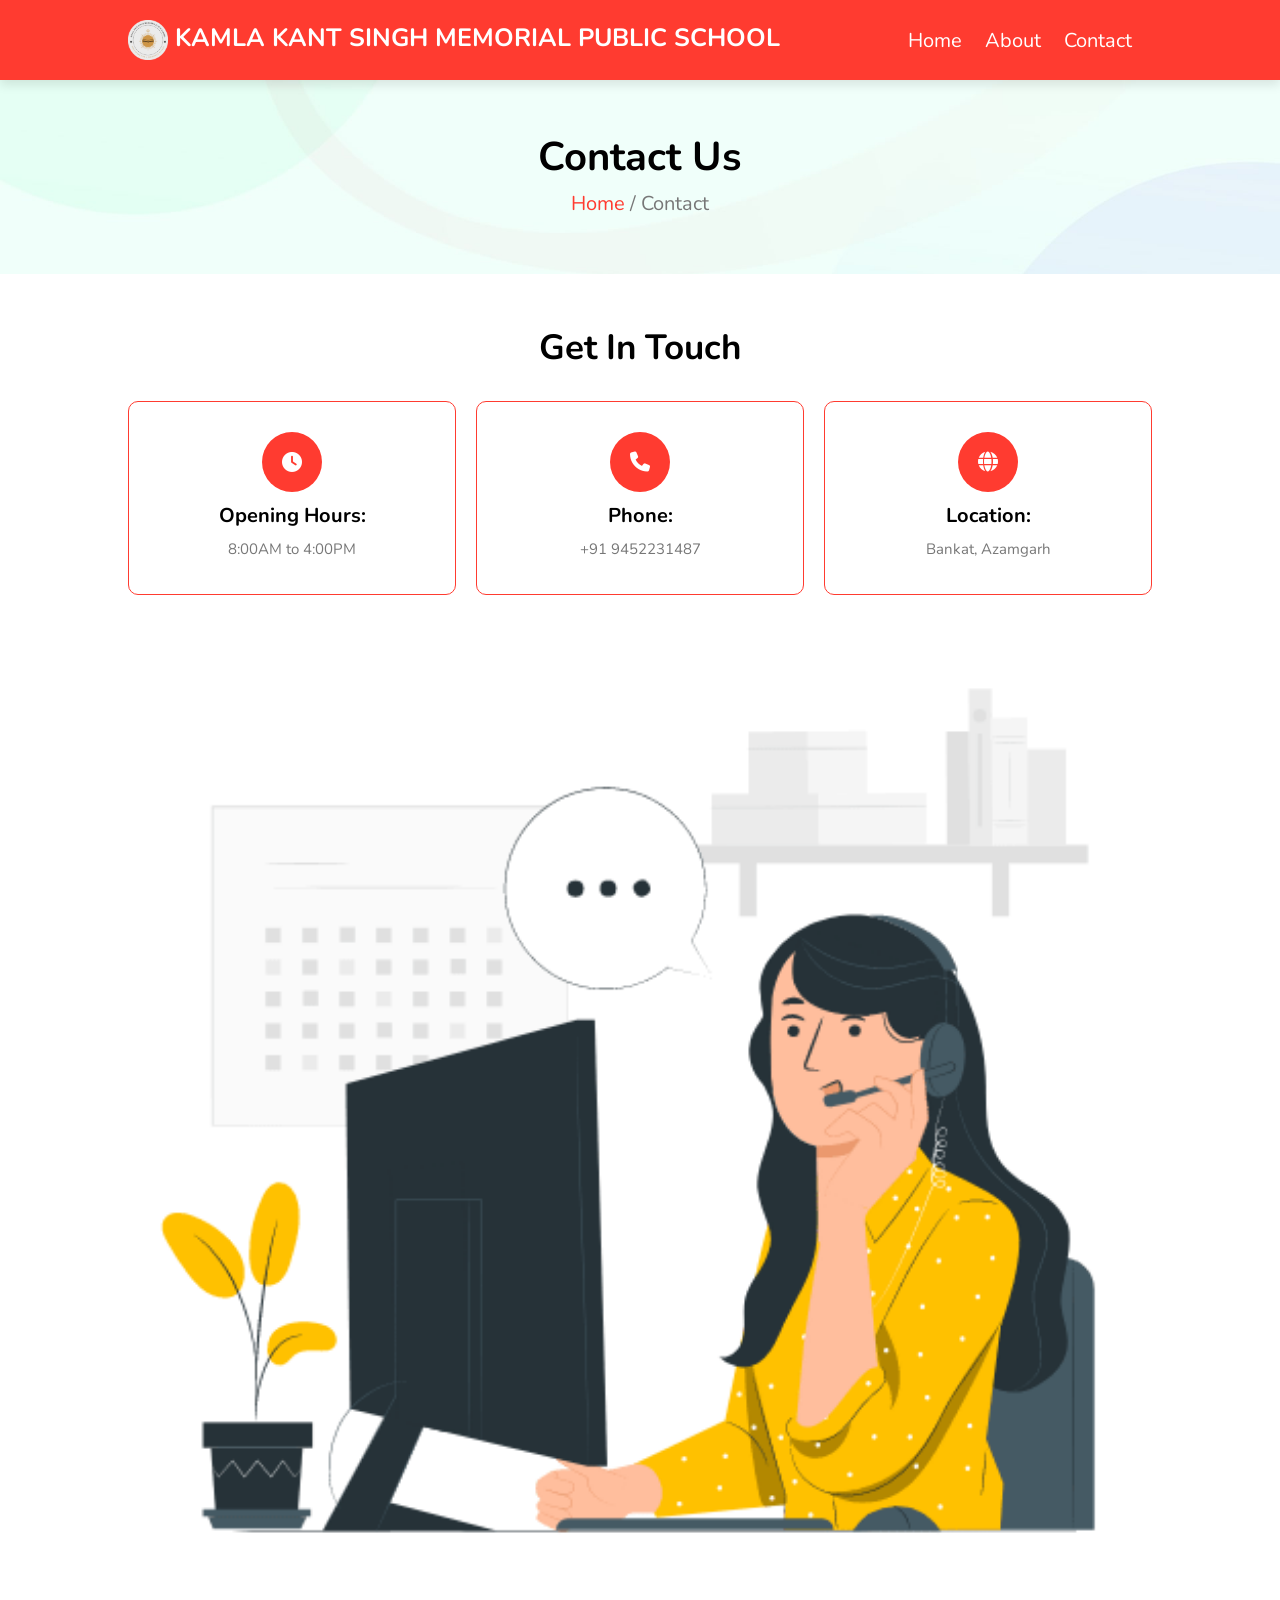
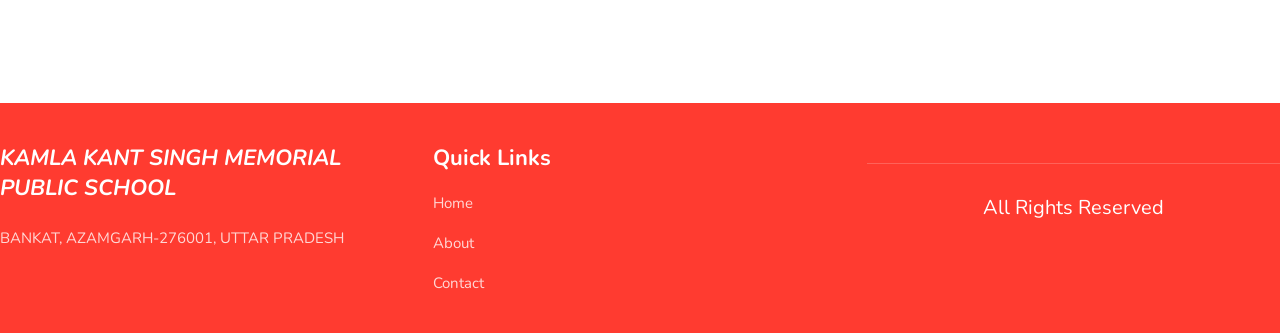
==== contact.html @ acd47c4a "Add files via upload" ====
<!DOCTYPE html>
<html lang="en">
<head>
    <meta charset="UTF-8">
    <meta http-equiv="X-UA-Compatible" content="IE=edge">
    <meta name="viewport" content="width=device-width, initial-scale=1.0">
    <title>SCHOOL-WEBSITE</title>

    <!-- css link -->
    <link rel="stylesheet" href="css/style.css">

    <!-- swiper css link -->
    <link rel="stylesheet" href="https://cdn.jsdelivr.net/npm/swiper@8/swiper-bundle.min.css"/>

    <!-- font awesome link -->
    <link rel="stylesheet" href="https://cdnjs.cloudflare.com/ajax/libs/font-awesome/6.2.1/css/all.min.css">
</head>
<body>
    <!-- begin header section-->
    <header class="header">
        <a href="#" class="logo">
            <img src="images/cropped_image.png"  style="height: 40px; width: auto; vertical-align: middle;">
            KAMLA KANT SINGH MEMORIAL PUBLIC SCHOOL
        </a>
        

        <nav class="navbar">
            <div id="close-navbar" class="fas fa-times"></div>
            <a href="index.html">Home</a>
            <a href="about.html">About</a>
            
            <a href="contact.html">Contact</a>
        </nav>

        <div class="icons">
            <div id="menu-btn" class="fas fa-bars"></div>
        </div>
    </header>
    <!-- end header section-->
    <!-- end header section-->

    <section class="heading-link">

        <h3>Contact Us</h3>
        <p><a href="index.html">Home</a> / Contact</p>

    </section>

    <!-- start of contact us section -->
     

    <section class="contact">

        <h1 class="heading">Get in Touch</h1>

        <div class="icons-container">

            <div class="icons">
                <i class="fas fa-clock"></i>
                <h3>Opening Hours: </h3>
                <p>8:00AM to 4:00PM</p>
            </div>

            <div class="icons">
                <i class="fas fa-phone"></i>
                <h3>Phone: </h3>
                <p>+91 9452231487</p>
                <p></p>
            </div>

            

            <div class="icons">
                <i class="fas fa-globe"></i>
                <h3>Location: </h3>
                <p>Bankat, Azamgarh</p>
            </div>

        </div>

        <div class="row">
   
            <div class="image">
                <img src="images/Contact us.gif" alt="">
            </div>

        </div>

    </section>

    <!-- end of contact us section -->


   





    <section class="footer">
        <div class="box-container">
            <div class="box">
                <h3><i > KAMLA KANT SINGH MEMORIAL PUBLIC SCHOOL</i></h3>
                <p>BANKAT, AZAMGARH-276001, UTTAR PRADESH</p>
               
            </div>

            <div class="box">
                <h3>Quick links</h3>
                <a href="index.html" class="link">Home</a>
                <a href="about.html" class="link">About</a>
                
                <a href="contact.html" class="link">Contact</a>
            </div>

           

           
        <div class="credit">all rights reserved</div>
    </section>
    <!-- end of footer section -->

    <!-- swiper js link -->
    <script src="https://cdn.jsdelivr.net/npm/swiper@8/swiper-bundle.min.js"></script>

    <!-- js file link --> 
    <script src="js/script.js"></script>
</body>
</html>
---- css/style.css ----
@import url("https://fonts.googleapis.com/css2?family=Nunito:wght@200;300;400;500;600&display=swap");

* {
  font-family: "Nunito", sans-serif;
  margin: 0;
  padding: 0;
  box-sizing: border-box;
  outline: none;
  border: none;
  text-decoration: none;
  transition: all 0.2s linear;
}

img {
  user-select: none;
}

html {
  font-size: 62.5%;
  overflow-x: hidden;
}
html::-webkit-scrollbar {
  width: 1rem;
}
html::-webkit-scrollbar-track {
  background: transparent;
}
html::-webkit-scrollbar-thumb {
  background: rgb(255, 59, 48); /* Bright red */
}

section {
  padding: 5rem 10%;
}

.heading-link {
  text-align: center;
  background: url(../images/heading-bg.jpg) no-repeat;
  background-size: cover;
  background-position: center;
}
.heading-link h3 {
  font-size: 4rem;
  text-transform: capitalize;
  color: black;
}
.heading-link p {
  font-size: 2rem;
  line-height: 2;
  color: #777;
}
.heading-link p a {
  color: rgb(255, 59, 48); /* Bright red */
}
.heading-link p a:hover {
  text-decoration: underline;
}

.heading {
  text-align: center;
  margin-bottom: 3rem;
  font-size: 3.5rem;
  text-transform: capitalize;
  color: black;
}

.btn {
  display: inline-block;
  margin-top: 1rem;
  padding: 1rem 3rem;
  font-size: 1.8rem;
  border: 0.1rem solid rgb(255, 59, 48); /* Bright red */
  background: white;
  color: rgb(255, 59, 48); /* Bright red */
  cursor: pointer;
  text-transform: capitalize;
  border-radius: 0.5rem; /* Rounded corners */
}
.btn:hover {
  background: rgb(255, 59, 48); /* Bright red */
  color: white;
  transform: scale(1.05); /* Slight scale effect */
}

.header {
  position: sticky;
  top: 0;
  left: 0;
  right: 0;
  background: rgb(255, 59, 48); /* Bright red */
  box-shadow: 0 0.5rem 1rem rgba(0, 0, 0, 0.1);
  padding: 2rem 10%;
  display: flex;
  align-items: center;
  z-index: 1000;
}
.header .logo {
  margin-right: auto;
  font-size: 2.5rem;
  text-transform: capitalize;
  color: white; /* White text */
  font-weight: bolder;
}
.header .logo i {
  color: white; /* White icon */
}
.header .navbar {
  position: relative;
}
.header .navbar #close-navbar {
  position: absolute;
  top: 1.5rem;
  right: 2rem;
  font-size: 4rem;
  cursor: pointer;
  color: white; /* White icon */
  display: none;
}
.header .navbar #close-navbar:hover {
  transform: rotate(90deg);
}
.header .navbar a {
  margin-right: 2rem;
  font-size: 2rem;
  text-transform: capitalize;
  color: white; /* White text */
}
.header .navbar a:hover {
  color: rgba(255, 255, 255, 0.8); /* Slightly transparent white */
}
.header .icons div {
  cursor: pointer;
  font-size: 2.5rem;
  color: white; /* White icons */
  margin-left: 1.5rem;
}
.header .icons div:hover {
  color: rgba(255, 255, 255, 0.8); /* Slightly transparent white */
}
.header #menu-btn {
  display: none;
}

.account-form {
  position: fixed;
  top: 0;
  right: 105%;
  width: 35rem;
  background: white;
  display: flex;
  flex-flow: column;
  gap: 2rem;
  justify-content: center;
  height: 100%;
  z-index: 1200;
  padding: 2rem;
  text-align: center;
  border-radius: 1rem; /* Rounded corners */
}
.account-form.active {
  box-shadow: 0 0 0 100vw rgba(0, 0, 0, 0.8);
  right: 0;
}
.account-form #close-form {
  position: absolute;
  top: 1.5rem;
  right: 2.5rem;
  font-size: 4rem;
  cursor: pointer;
  color: #444;
}
.account-form #close-form:hover {
  transform: rotate(90deg);
}
.account-form form {
  border: 0.1rem solid rgb(255, 59, 48); /* Bright red */
  padding: 2rem;
  display: none;
  border-radius: 0.5rem; /* Rounded corners */
}
.account-form form.active {
  display: block;
}
.account-form form h3 {
  font-size: 2.5rem;
  text-transform: capitalize;
  color: black;
  padding-bottom: 0.5rem;
  text-transform: uppercase;
}
.account-form form .box {
  width: 100%;
  border: 0.1rem solid rgb(255, 59, 48); /* Bright red */
  padding: 1.2rem 1.4rem;
  font-size: 1.6rem;
  margin: 0.7rem 0;
  border-radius: 0.5rem; /* Rounded corners */
}
.account-form form .flex {
  padding: 1rem 0;
  display: flex;
  align-items: center;
  gap: 0.5rem;
}
.account-form form .flex label {
  font-size: 1.5rem;
  color: #777;
  cursor: pointer;
}
.account-form form .flex a {
  font-size: 1.5rem;
  color: #777;
  margin-left: auto;
}
.account-form form .flex a:hover {
  text-decoration: underline;
  color: rgb(255, 59, 48); /* Bright red */
}
.account-form form .btn {
  width: 100%;
}
.account-form .buttons .btn {
  margin: 0 0.8rem;
}
.account-form .buttons .btn.active {
  background: rgb(255, 59, 48); /* Bright red */
  color: white;
}

.home {
  padding: 0;
}
.home .swiper-slide {
  display: flex;
  align-items: center;
  height: 60rem;
  background-size: cover !important;
  background-position: center !important;
}
.home .swiper-slide .content {
  width: 50rem;
}
.home .swiper-slide .content h3 {
  font-size: 5rem;
  text-transform: capitalize;
  color: white;
}
.home .swiper-slide .content p {
  font-size: 1.6rem;
  line-height: 2;
  color: #eee;
  padding: 3rem 0;
}

.subjects .box-container {
  display: grid;
  grid-template-columns: repeat(auto-fit, minmax(15rem, 1fr));
  gap: 2rem;
}
.subjects .box-container .box {
  padding: 3rem 2rem;
  text-align: center;
  border: 0.1rem solid rgb(255, 59, 48); /* Bright red */
  cursor: pointer;
  border-radius: 1rem; /* Rounded corners */
}
.subjects .box-container .box:hover {
  background: rgb(255, 59, 48); /* Bright red */
  transform: translateY(-0.5rem); /* Lift effect */
}
.subjects .box-container .box:hover h3 {
  color: white;
}
.subjects .box-container .box img {
  height: 8rem;
  margin-bottom: 0.5rem;
}
.subjects .box-container .box h3 {
  font-size: 1.5rem;
  text-transform: capitalize;
  color: black;
  padding: 0.5rem 0;
}
.subjects .box-container .box p {
  font-size: 1.5rem;
  text-transform: capitalize;
  color: black;
}

.home-courses .slide {
  text-align: center;
  position: relative;
  background: white;
  overflow: hidden;
  border-radius: 1rem; /* Rounded corners */
}
.home-courses .slide:hover .content {
  bottom: 0;
}
.home-courses .slide .image {
  padding: 2rem;
}
.home-courses .slide .image img {
  width: 100%;
  margin-bottom: 1.5rem;
  border-radius: 1rem; /* Rounded corners */
}
.home-courses .slide .image h3 {
  font-size: 2rem;
  text-transform: capitalize;
  color: black;
}
.home-courses .slide .content {
  position: absolute;
  bottom: 100%;
  right: 0;
  left: 0;
  background: rgb(255, 59, 48); /* Bright red */
  padding: 1rem 2rem;
}
.home-courses .slide .content h3 {
  font-size: 2rem;
  text-transform: capitalize;
  color: white;
}
.home-courses .slide .content p {
  font-size: 1.5rem;
  line-height: 2;
  color: #eee;
  padding: 0.5rem 0;
}
.home-courses .slide .content .btn:hover {
  background: black;
}

.about {
  display: flex;
  align-items: center;
  flex-wrap: wrap;
  gap: 5rem;
}
.about .image {
  flex: 1 1 40rem;
}
.about .image img {
  width: 100%;
  border-radius: 1rem; /* Rounded corners */
}
.about .content {
  flex: 1 1 40rem;
}
.about .content .about-title {
  font-size: 4rem;
  text-transform: capitalize;
  color: black;
}
.about .content p {
  font-size: 1.5rem;
  line-height: 2;
  color: #777;
  padding: 0.5rem 0;
}
.about .content .icons-container {
  margin-top: 1rem;
  display: grid;
  grid-template-columns: repeat(auto-fit, minmax(15rem, 1fr));
  gap: 2rem;
}
.about .content .icons-container .icons {
  text-align: center;
  padding: 2rem 1rem;
  border: 0.1rem solid rgb(255, 59, 48); /* Bright red */
  background: white;
  border-radius: 1rem; /* Rounded corners */
}
.about .content .icons-container .icons img {
  height: 5rem;
  margin-bottom: 0.3rem;
}
.about .content .icons-container .icons h3 {
  padding: 0.3rem 0;
  font-size: 2rem;
  text-transform: capitalize;
  color: black;
}
.about .content .icons-container .icons span {
  font-size: 1.5rem;
  line-height: 2;
  color: #777;
}

.teachers .slide {
  text-align: center;
}
.teachers .slide:hover .image img {
  background: rgb(255, 59, 48); /* Bright red */
}
.teachers .slide:hover .image .share {
  bottom: 0;
}
.teachers .slide .image {
  position: relative;
  overflow: hidden;
  border-radius: 1rem; /* Rounded corners */
}
.teachers .slide .image img {
  background: white;
  width: 100%;
}
.teachers .slide .image .share {
  position: absolute;
  bottom: -10rem;
  left: 0;
  right: 0;
  background: rgba(0, 0, 0, 0.8);
  padding: 2rem;
}
.teachers .slide .image .share a {
  font-size: 2rem;
  margin: 0 1rem;
  color: white;
}
.teachers .slide .image .share a:hover {
  color: rgb(255, 59, 48); /* Bright red */
  font-size: 2.5rem;
}
.teachers .slide .content {
  display: flex;
  padding-top: 1rem;
  align-items: center;
  justify-content: space-between;
}
.teachers .slide .content h3 {
  font-size: 2rem;
  text-transform: capitalize;
  color: black;
}
.teachers .slide .content span {
  font-size: 1.5rem;
  line-height: 2;
  color: #777;
}

.reviews .slide {
  text-align: center;
}
.reviews .slide p {
  font-size: 1.5rem;
  line-height: 2;
  color: #777;
  position: relative;
  background: white;
  border: 0.1rem solid rgb(255, 59, 48); /* Bright red */
  margin-bottom: 3rem;
  padding: 2rem;
  user-select: none;
  border-radius: 1rem; /* Rounded corners */
}
.reviews .slide p::before {
  content: "";
  position: absolute;
  bottom: -1.2rem;
  left: 50%;
  transform: translateX(-50%) rotate(45deg);
  background: white;
  border-bottom: 0.1rem solid rgb(255, 59, 48); /* Bright red */
  border-right: 0.1rem solid rgb(255, 59, 48); /* Bright red */
  height: 2rem;
  width: 2rem;
}
.reviews .slide img {
  height: 7rem;
  width: 7rem;
  border-radius: 50%;
  object-fit: cover;
}
.reviews .slide h3 {
  font-size: 1.7rem;
  text-transform: capitalize;
  color: black;
  padding: 0.5rem 0;
}
.reviews .slide .stars {
  font-size: 1.5rem;
  color: rgb(255, 59, 48); /* Bright red */
}

.courses .box-container {
  display: grid;
  grid-template-columns: repeat(auto-fit, minmax(30rem, 1fr));
  gap: 2rem;
}
.courses .box-container .box:hover .image img {
  transform: scale(1.1);
}
.courses .box-container .box:hover .image h3 {
  font-size: 1.5rem;
  text-transform: capitalize;
  color: black;
  position: absolute;
  top: 1rem;
  left: 1.5rem;
  padding: 0.5rem 1.5rem;
  background: white;
}
.courses .box-container .box.hide {
  display: none;
}
.courses .box-container .box .image {
  height: 25rem;
  overflow: hidden;
  position: relative;
  border-radius: 1rem; /* Rounded corners */
}
.courses .box-container .box .image img {
  height: 100%;
  width: 100%;
  object-fit: cover;
}
.courses .box-container .box .content {
  padding: 2rem;
  text-align: center;
  border: 0.1rem solid rgb(255, 59, 48); /* Bright red */
  border-radius: 1rem; /* Rounded corners */
}
.courses .box-container .box .content h3 {
  font-size: 2rem;
  text-transform: capitalize;
  color: black;
}
.courses .box-container .box .content p {
  padding: 1rem 0;
  font-size: 1.5rem;
  line-height: 2;
  color: #777;
}
.courses .box-container .box .content .icons {
  display: flex;
  align-items: center;
  justify-content: space-between;
  margin-top: 2rem;
  padding: 2rem;
  border-top: 0.1rem solid rgb(255, 59, 48); /* Bright red */
}
.courses .box-container .box .content .icons span {
  font-size: 1.5rem;
  text-transform: capitalize;
  color: black;
}
.courses .box-container .box .content .icons span i {
  color: rgb(255, 59, 48); /* Bright red */
  padding-right: 0.5rem;
}
.courses .load-more {
  margin-top: 2rem;
  text-align: center;
}

.contact .icons-container {
  display: grid;
  grid-template-columns: repeat(auto-fit, minmax(20rem, 1fr));
  gap: 2rem;
  margin-bottom: 3rem;
}
.contact .icons-container .icons {
  text-align: center;
  padding: 3rem 2rem;
  border: 0.1rem solid rgb(255, 59, 48); /* Bright red */
  background: white;
  border-radius: 1rem; /* Rounded corners */
}
.contact .icons-container .icons i {
  height: 6rem;
  width: 6rem;
  line-height: 6rem;
  font-size: 2rem;
  border-radius: 50%;
  margin-bottom: 0.5rem;
  color: white;
  background: rgb(255, 59, 48); /* Bright red */
}
.contact .icons-container .icons h3 {
  font-size: 2rem;
  text-transform: capitalize;
  color: black;
  padding: 0.5rem 0;
}
.contact .icons-container .icons p {
  font-size: 1.5rem;
  line-height: 2;
  color: #777;
}
.contact .row {
  display: flex;
  align-items: center;
  flex-wrap: wrap;
  gap: 2rem;
}
.contact .row .image {
  flex: 1 1 40rem;
}
.contact .row .image img {
  width: 100%;
  border-radius: 1rem; /* Rounded corners */
}
.contact .row form {
  flex: 1 1 40rem;
  border: 0.1rem solid rgb(255, 59, 48); /* Bright red */
  padding: 2rem;
  border-radius: 1rem; /* Rounded corners */
}
.contact .row form h3 {
  font-size: 2.5rem;
  text-transform: capitalize;
  color: black;
  padding-bottom: 1rem;
}
.contact .row form .box {
  width: 100%;
  padding: 1.2rem 1.4rem;
  border: 0.1rem solid rgb(255, 59, 48); /* Bright red */
  font-size: 1.6rem;
  margin: 0.7rem 0;
  border-radius: 0.5rem; /* Rounded corners */
}
.contact .row form textarea {
  height: 13rem;
  resize: none;
}

.faq .accordion-container {
  display: flex;
  flex-wrap: wrap;
  gap: 2rem;
  align-items: flex-start;
}
.faq .accordion-container .accordion {
  flex: 1 1 40rem;
  border: 0.1rem solid rgb(255, 59, 48); /* Bright red */
  border-radius: 1rem; /* Rounded corners */
}
.faq .accordion-container .accordion.active .accordion-heading {
  background: rgb(255, 59, 48); /* Bright red */
}
.faq .accordion-container .accordion.active .accordion-heading h3 {
  color: white;
}
.faq .accordion-container .accordion.active .accordion-heading i {
  color: white;
  transform: rotate(180deg);
}
.faq .accordion-container .accordion.active .accordion-content {
  display: block;
}
.faq .accordion-container .accordion .accordion-heading {
  display: flex;
  align-items: center;
  justify-content: space-between;
  gap: 1rem;
  cursor: pointer;
  padding: 1.5rem;
}
.faq .accordion-container .accordion .accordion-heading h3 {
  font-size: 2rem;
  text-transform: capitalize;
  color: black;
}
.faq .accordion-container .accordion .accordion-heading i {
  font-size: 2rem;
  color: rgb(255, 59, 48); /* Bright red */
}
.faq .accordion-container .accordion .accordion-content {
  padding: 1.5rem;
  font-size: 1.5rem;
  line-height: 2;
  color: #777;
  border-top: 0.1rem solid rgb(255, 59, 48); /* Bright red */
  display: none;
}

.footer {
  background: rgb(255, 59, 48); /* Bright red */
  padding: 3rem 0;
}
.footer .box-container {
  display: grid;
  grid-template-columns: repeat(auto-fit, minmax(23rem, 1fr));
  gap: 2rem;
}
.footer .box-container .box h3 {
  font-size: 2.2rem;
  text-transform: capitalize;
  color: white; /* White text */
  padding: 1rem 0;
}
.footer .box-container .box h3 i {
  color: white; /* White icon */
}
.footer .box-container .box .share {
  margin-top: 1rem;
}
.footer .box-container .box .share a {
  height: 4.5rem;
  width: 4.5rem;
  line-height: 4.5rem;
  font-size: 2.4rem;
  color: white; /* White icons */
  text-align: center;
}
.footer .box-container .box .share a:hover {
  color: rgba(255, 255, 255, 0.8); /* Slightly transparent white */
  font-size: 3rem;
  animation: 0.5s ease-in-out;
}
.footer .box-container .box .link {
  font-size: 1.5rem;
  line-height: 2;
  color: rgba(255, 255, 255, 0.8); /* Slightly transparent white */
  padding: 0.5rem 0;
  display: block;
}
.footer .box-container .box .link:hover {
  color: white;
  text-decoration: underline;
}
.footer .box-container .box p {
  font-size: 1.5rem;
  line-height: 2;
  color: rgba(255, 255, 255, 0.8); /* Slightly transparent white */
  padding: 1rem 0;
}
.footer .box-container .box .email {
  width: 100%;
  padding: 1.2rem 1.4rem;
  font-size: 1.6rem;
  border: 0.1rem solid white;
  margin-bottom: 1rem;
  border-radius: 0.5rem; /* Rounded corners */
}
.footer .credit {
  text-align: center;
  margin-top: 3rem;
  padding: 3rem;
  font-size: 2rem;
  text-transform: capitalize;
  color: white; /* White text */
  border-top: 0.1rem solid rgba(255, 255, 255, 0.2); /* Light border */
}

@media (max-width: 1200px) {
  .header {
    padding: 2rem 5%;
  }
  section {
    padding: 3rem 5%;
  }
}
@media (max-width: 991px) {
  html {
    font-size: 55%;
  }
  .header {
    padding: 2rem;
  }
  section {
    padding: 3rem 2rem;
  }
}
@media (max-width: 768px) {
  .header #menu-btn {
    display: inline-block;
  }
  .header .navbar {
    position: fixed;
    top: 0;
    right: -105%;
    width: 30rem;
    background: rgb(255, 59, 48); /* Bright red */
    height: 100%;
    display: flex;
    flex-flow: column;
    justify-content: center;
    z-index: 1200;
  }
  .header .navbar #close-navbar {
    display: block;
  }
  .header .navbar.active {
    box-shadow: 0 0 0 100vw rgba(0, 0, 0, 0.8);
    right: 0;
  }
  .header .navbar a {
    display: block;
    margin: 1rem 0;
    text-align: center;
    font-size: 3rem;
    color: white; /* White text */
  }
  .home .slide .content {
    font-size: 2.4rem;
  }
}
@media (max-width: 450px) {
  html {
    font-size: 50%;
  }
  .heading {
    font-size: 3rem;
  }
  .about .content .about-title {
    font-size: 4rem;
  }
}
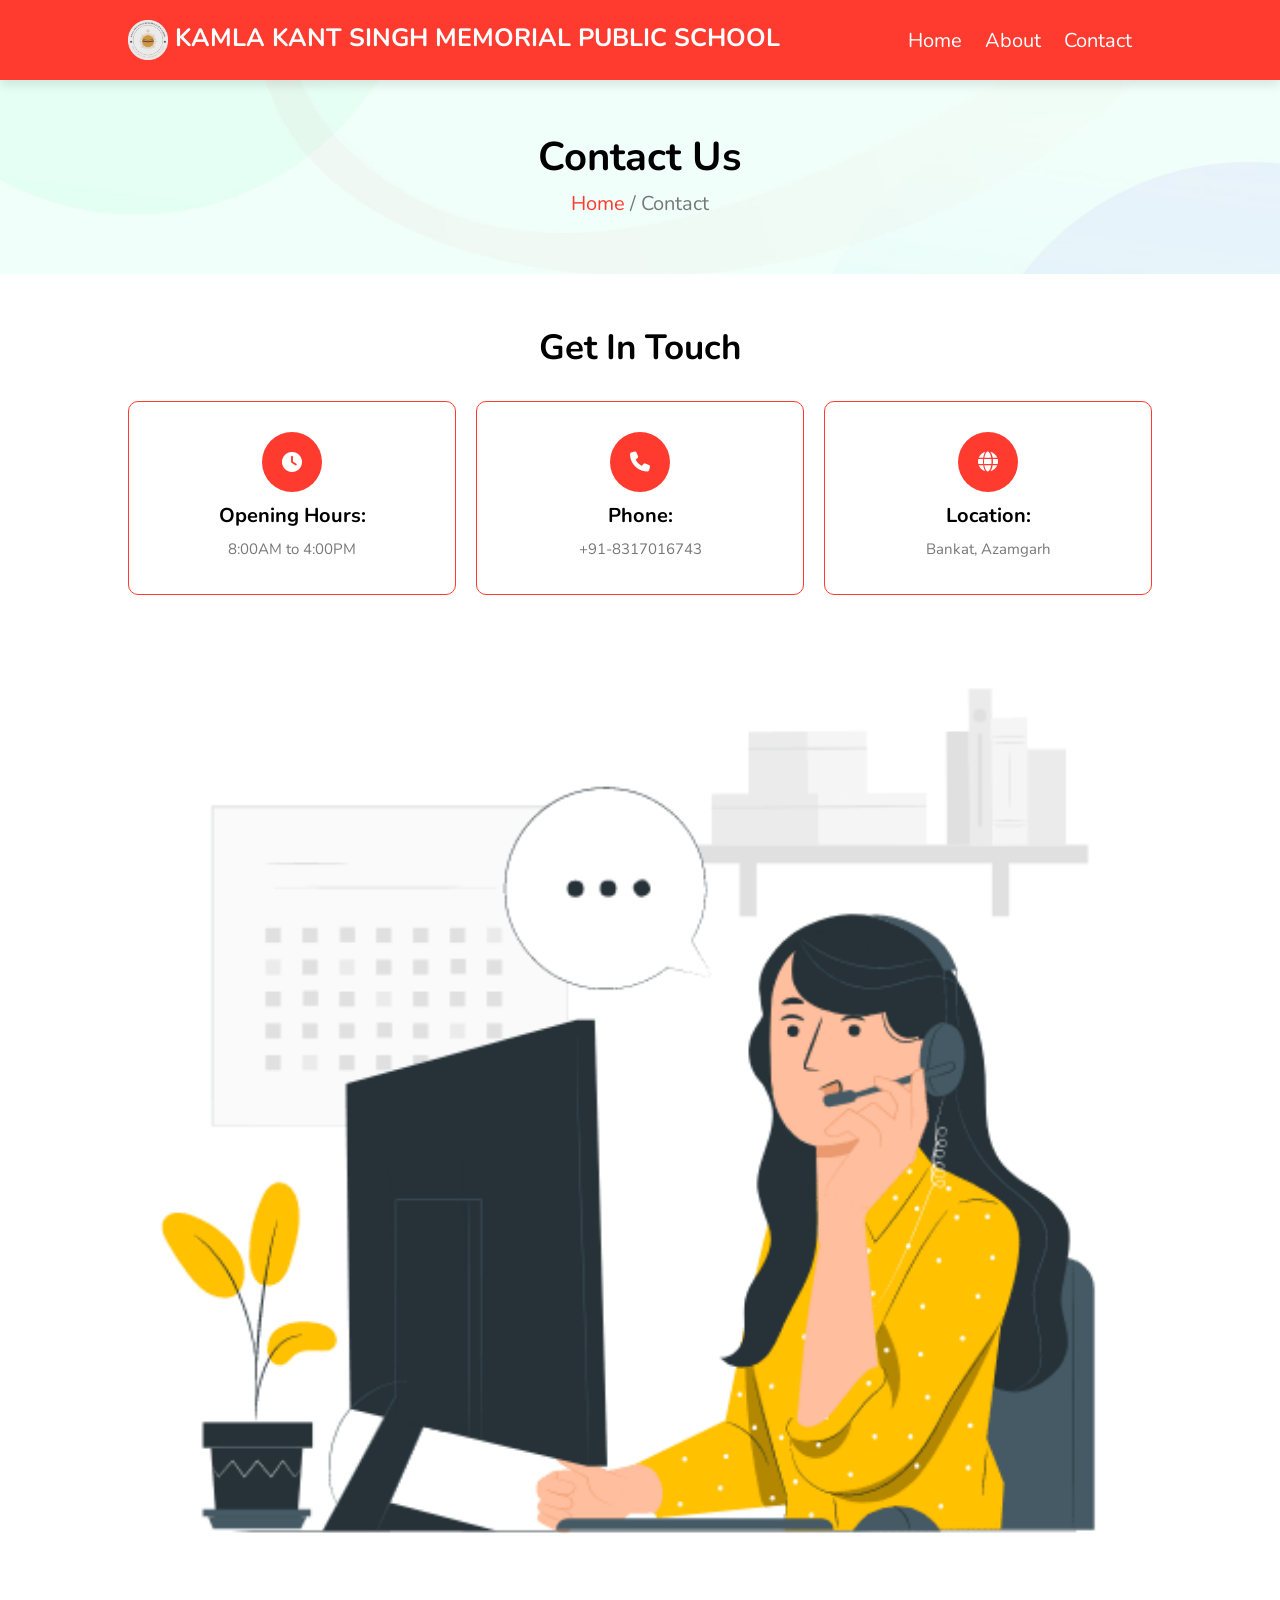
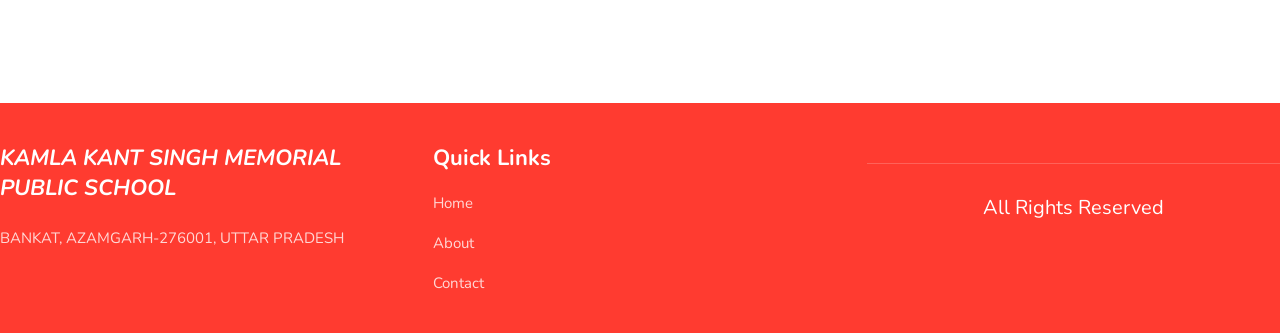
==== commit 39eb0835: "Update contact.html" ====
--- a/contact.html
+++ b/contact.html
@@ -64,7 +64,7 @@
             <div class="icons">
                 <i class="fas fa-phone"></i>
                 <h3>Phone: </h3>
-                <p>+91 9452231487</p>
+                <p>+91-8317016743</p>
                 <p></p>
             </div>
 
